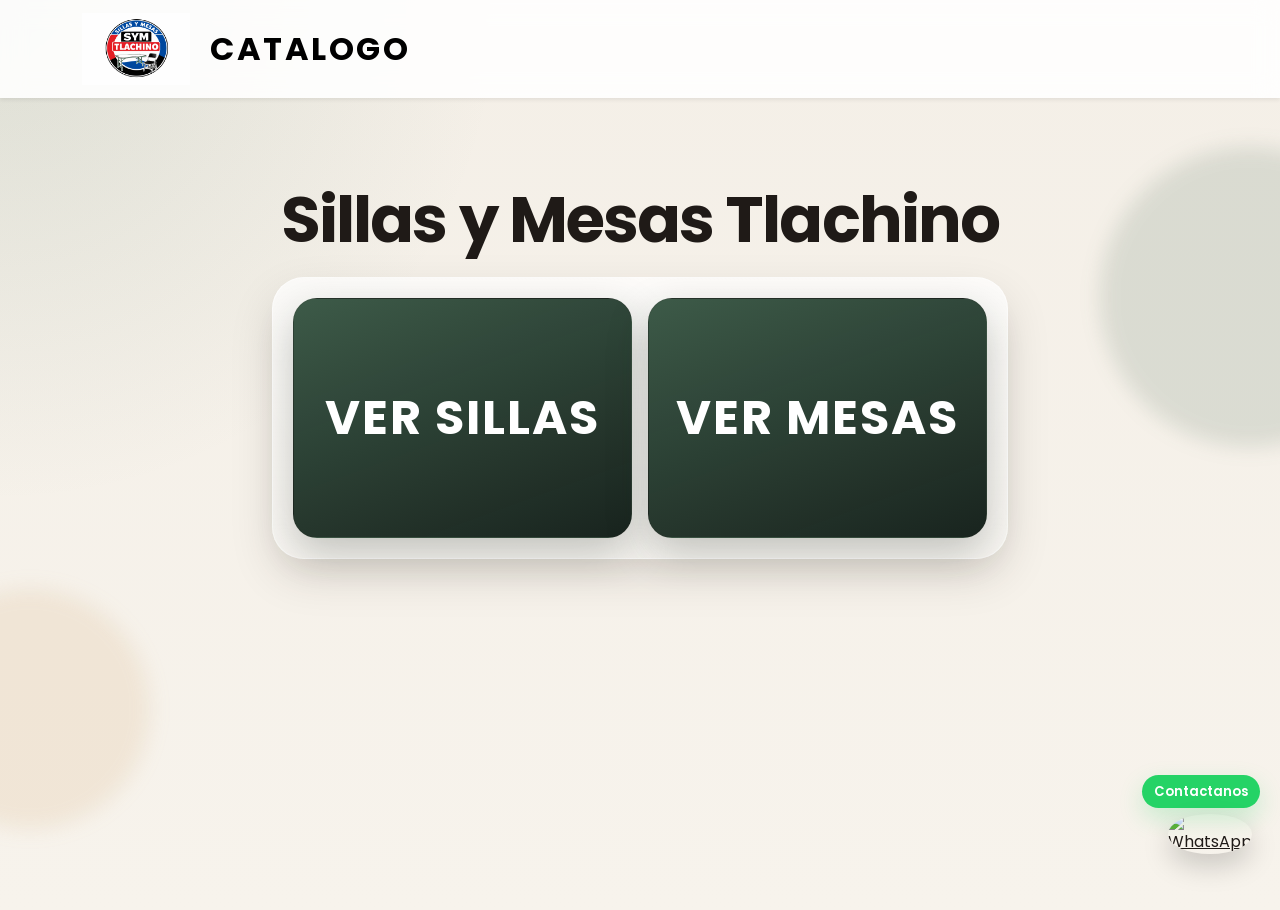
==== index.html @ acfa934a "Logo en pagina" ====
﻿<!DOCTYPE html>
<html lang="es">
<head>
    <meta charset="UTF-8">
    <title>Catalogo de Sillas y Mesas</title>
    <link rel="icon" href="img/logoSiniFondo.png" type="imagen/logo">
    <meta name="viewport" content="width=device-width, initial-scale=1">
    <meta name="description" content="Catalogo de sillas y mesas con atencion por WhatsApp para cotizaciones y pedidos.">
    <link rel="preconnect" href="https://fonts.googleapis.com">
    <link rel="preconnect" href="https://fonts.gstatic.com" crossorigin>
    <link href="https://fonts.googleapis.com/css2?family=Poppins:wght@300;400;600;700&display=swap" rel="stylesheet">
    <link href="https://cdn.jsdelivr.net/npm/bootstrap@5.3.2/dist/css/bootstrap.min.css" rel="stylesheet">
    <link rel="stylesheet" href="css/estilos.css">
</head>
<body>
<div class="whatsapp-container">
    <span class="whatsapp-text">Contactanos</span>
    <a href="https://wa.me/522223882640" class="whatsapp-float" target="_blank" rel="noopener noreferrer" aria-label="Abrir WhatsApp para contacto">
        <img src="https://cdn-icons-png.flaticon.com/512/733/733585.png" alt="WhatsApp">
    </a>
</div>

<nav class="navbar navbar-expand-lg navbar-light bg-white shadow-sm">
    <div class="container">
        <a class="navbar-brand d-flex align-items-center" href="index.html">
            <img src="img/logo.jpeg" class="logo me-2" alt="Logo del catalogo">
            <span class="brand-title">Catalogo</span>
        </a>
    </div>
</nav>

<main>
    <section class="hero">
        <div class="container">
            <div class="row justify-content-center gy-4">
                <div class="col-lg-8 text-center">
                    <h1 class="hero-title hero-title-home">Sillas y Mesas Tlachino</h1>
                </div>
                <div class="col-lg-8">
                    <div class="hero-panel">
                        <div class="row g-3">
                            <div class="col-12 col-sm-6">
                                <a href="sillas.html" class="opcion opcion-card">
                                    <span class="opcion-label">Ver sillas</span>
                                </a>
                            </div>
                            <div class="col-12 col-sm-6">
                                <a href="mesas.html" class="opcion opcion-card">
                                    <span class="opcion-label">Ver mesas</span>
                                </a>
                            </div>
                        </div>
                    </div>
                </div>
            </div>
        </div>
    </section>
</main>

<script src="js/main.js"></script>
</body>
</html>
---- css/estilos.css ----
﻿:root {
    --bg: #f6f2eb;
    --surface: #fffdf9;
    --surface-strong: #ffffff;
    --text: #1f1a17;
    --muted: #6e6259;
    --line: rgba(55, 42, 30, 0.1);
    --accent: #3e5c4a;
    --accent-dark: #284034;
    --accent-soft: #dfe9df;
    --shadow: 0 18px 45px rgba(49, 36, 26, 0.12);
}

*,
*::before,
*::after {
    box-sizing: border-box;
}

body {
    margin: 0;
    font-family: "Poppins", sans-serif;
    background:
        radial-gradient(circle at top left, rgba(86, 124, 100, 0.15), transparent 32%),
        linear-gradient(180deg, #f4efe7 0%, #f7f3ec 100%);
    color: var(--text);
}

a {
    color: inherit;
}

.navbar {
    background: rgba(255, 255, 255, 0.88) !important;
    backdrop-filter: blur(12px);
}

.navbar-brand {
    gap: 0.75rem;
}

.logo {
    width: auto;
    height: 72px;
    object-fit: contain;
}

.brand-title {
    font-size: 2rem;
    font-weight: 700;
    letter-spacing: 0.08em;
    text-transform: uppercase;
}

.hero {
    position: relative;
    overflow: hidden;
    padding: 5.5rem 0 4rem;
    min-height: calc(100vh - 88px);
}

.hero::before,
.hero::after {
    content: "";
    position: absolute;
    border-radius: 999px;
    filter: blur(10px);
    z-index: 0;
}

.hero::before {
    top: 6%;
    right: -120px;
    width: 300px;
    height: 300px;
    background: rgba(62, 92, 74, 0.14);
}

.hero::after {
    left: -90px;
    bottom: 10%;
    width: 240px;
    height: 240px;
    background: rgba(201, 157, 96, 0.14);
}

.hero .container,
.home-note .container {
    position: relative;
    z-index: 1;
}

.hero-kicker,
.catalog-eyebrow {
    display: inline-block;
    margin-bottom: 1rem;
    padding: 0.45rem 0.85rem;
    border: 1px solid rgba(62, 92, 74, 0.18);
    border-radius: 999px;
    background: rgba(255, 255, 255, 0.65);
    color: var(--accent-dark);
    font-size: 0.82rem;
    font-weight: 600;
    letter-spacing: 0.14em;
    text-transform: uppercase;
}

.hero-title,
h1 {
    margin: 0;
    font-weight: 700;
    line-height: 1.05;
    letter-spacing: -0.03em;
}

.hero-title {
    max-width: 10ch;
    font-size: clamp(2.8rem, 5vw, 5rem);
}

.hero-title-home {
    max-width: none;
}

.hero-copy,
.catalog-intro,
.product-copy,
.home-note-text {
    color: var(--muted);
    line-height: 1.75;
}

.hero-copy {
    max-width: 58ch;
    margin: 1.25rem 0 0;
    font-size: 1.02rem;
}

.hero-actions {
    display: flex;
    flex-wrap: wrap;
    gap: 1rem;
    margin-top: 2rem;
}

.hero-button,
.btn-secondary {
    display: inline-flex;
    align-items: center;
    justify-content: center;
    min-height: 52px;
    padding: 0.9rem 1.4rem;
    border-radius: 999px;
    border: 1px solid transparent;
    font-weight: 600;
    text-decoration: none;
    transition: transform 0.25s ease, box-shadow 0.25s ease, background-color 0.25s ease;
}

.hero-button {
    background: var(--accent);
    color: #fff;
    box-shadow: 0 14px 30px rgba(62, 92, 74, 0.22);
}

.hero-button:hover,
.btn-secondary:hover {
    transform: translateY(-2px);
}

.hero-button:hover {
    background: var(--accent-dark);
    color: #fff;
}

.hero-button-secondary,
.btn-secondary {
    background: rgba(255, 255, 255, 0.84);
    color: var(--text);
    border-color: rgba(31, 26, 23, 0.08);
}

.hero-panel {
    padding: 1.25rem;
    border: 1px solid rgba(255, 255, 255, 0.65);
    border-radius: 32px;
    background: linear-gradient(180deg, rgba(255, 255, 255, 0.74), rgba(255, 255, 255, 0.42));
    box-shadow: var(--shadow);
}

.opcion {
    text-decoration: none;
}

.opcion-card {
    display: flex;
    flex-direction: column;
    align-items: center;
    justify-content: center;
    gap: 0;
    min-height: 240px;
    padding: 1.5rem;
    border: 1px solid var(--line);
    border-radius: 24px;
    background:
        linear-gradient(160deg, rgba(62, 92, 74, 0.95), rgba(24, 34, 29, 0.9)),
        #203227;
    color: #fff;
    box-shadow: 0 16px 40px rgba(25, 35, 29, 0.25);
    transition: transform 0.28s ease, box-shadow 0.28s ease;
}

.opcion-card:hover {
    transform: translateY(-6px);
    box-shadow: 0 22px 44px rgba(25, 35, 29, 0.32);
    color: #fff;
}

.opcion-label {
    font-size: clamp(2.2rem, 4vw, 3rem);
    font-weight: 700;
    letter-spacing: 0.04em;
    line-height: 1.1;
    width: 100%;
    text-align: center;
    text-transform: uppercase;
}

.opcion-subtitle {
    max-width: 16ch;
    color: rgba(255, 255, 255, 0.78);
    line-height: 1.6;
}

.home-note {
    padding: 0 0 3.5rem;
}

.home-note-text {
    margin: 0;
    padding: 1.2rem 1.4rem;
    border: 1px solid var(--line);
    border-radius: 24px;
    background: rgba(255, 255, 255, 0.68);
    text-align: center;
}

.catalog-page {
    padding-bottom: 4rem;
}

.catalog-header {
    padding: 3rem 0 1.5rem;
}

.catalog-header-row {
    display: flex;
    align-items: end;
    justify-content: space-between;
    gap: 1.5rem;
}

h1 {
    font-size: clamp(2.4rem, 4.4vw, 3.8rem);
}

.catalog-intro {
    max-width: 60ch;
    margin: 1rem 0 0;
}

.catalog-grid-section {
    padding-top: 1rem;
}

.product-card {
    border: 1px solid rgba(55, 42, 30, 0.06);
    border-radius: 24px;
    overflow: hidden;
    background: var(--surface-strong);
    box-shadow: var(--shadow);
    transition: transform 0.3s ease, box-shadow 0.3s ease;
}

.product-card:hover {
    transform: translateY(-6px);
    box-shadow: 0 24px 52px rgba(49, 36, 26, 0.16);
}

.card-img-top {
    height: 260px;
    padding: 1.25rem;
    object-fit: contain;
    background: #ffffff;
}

.card-body {
    display: flex;
    flex-direction: column;
    gap: 0.9rem;
    padding: 1.35rem 1.35rem 1.5rem;
}

.product-title {
    margin: 0;
    font-size: 1.18rem;
    font-weight: 700;
}

.product-copy {
    margin: 0;
    font-size: 0.95rem;
}

.color-label {
    margin: 0;
    font-size: 0.8rem;
    font-weight: 600;
    letter-spacing: 0.08em;
    text-transform: uppercase;
    color: var(--muted);
}

.colores {
    display: flex;
    flex-wrap: wrap;
    gap: 0.55rem;
}

.color {
    width: 18px;
    height: 18px;
    border: 1px solid rgba(31, 26, 23, 0.14);
    border-radius: 50%;
    box-shadow: inset 0 0 0 1px rgba(255, 255, 255, 0.35);
}

.negro { background-color: #121212; }
.blanco { background-color: #ffffff; }
.rojo { background-color: #cd3030; }
.gris { background-color: #8d8d8d; }
.azul { background-color: #2e66d1; }
.verde { background-color: #417f47; }
.cafe { background-color: #7b4d33; }
.naranja { background-color: #e98d2f; }
.vino { background-color: #61293b; }
.amarillo { background-color: #e8bf2d; }

.img {
    background-position: center;
    background-size: cover;
}

.zoom-click {
    cursor: zoom-in;
}

.modal-content {
    overflow: hidden;
    border: 0;
    border-radius: 24px;
}

.gallery-close {
    position: absolute;
    top: 12px;
    right: 14px;
    z-index: 3;
    width: 34px;
    height: 34px;
    border: 0;
    border-radius: 999px;
    background: rgba(255, 255, 255, 0.92);
    color: #222;
    font-size: 1.35rem;
    line-height: 1;
    display: inline-flex;
    align-items: center;
    justify-content: center;
    box-shadow: 0 10px 20px rgba(0, 0, 0, 0.18);
    cursor: pointer;
}

.gallery-close:hover {
    background: #ffffff;
}

.carousel-item {
    height: 80vh;
    background: #fff;
}

.carousel-item img,
.zoom-slide {
    width: 100%;
    height: 100%;
    max-height: 80vh;
    object-fit: contain;
    object-position: center;
    user-select: none;
    -webkit-user-drag: none;
}

.carousel-control-prev-icon,
.carousel-control-next-icon {
    filter: invert(1);
}

.whatsapp-container {
    position: fixed;
    right: 20px;
    bottom: 20px;
    z-index: 1000;
    display: flex;
    flex-direction: column;
    align-items: center;
    gap: 0.4rem;
}

.whatsapp-text {
    display: block;
    padding: 0.4rem 0.75rem;
    border-radius: 999px;
    background: #25d366;
    color: #fff;
    font-size: 0.82rem;
    font-weight: 600;
    box-shadow: 0 10px 24px rgba(37, 211, 102, 0.22);
}

.whatsapp-float {
    display: block;
    width: 66px;
    height: 66px;
}

.whatsapp-float img {
    width: 100%;
    height: 100%;
    border-radius: 50%;
    box-shadow: 0 12px 28px rgba(0, 0, 0, 0.18);
    transition: transform 0.25s ease;
}

.whatsapp-float img:hover {
    transform: scale(1.06);
}

@media (max-width: 991px) {
    .hero {
        min-height: auto;
        padding-top: 4rem;
    }

    .hero-title {
        max-width: none;
    }

    .catalog-header-row {
        align-items: start;
        flex-direction: column;
    }
}

@media (max-width: 576px) {
    .logo {
        height: 56px;
    }

    .brand-title {
        font-size: 1.35rem;
    }

    .hero {
        padding: 3.5rem 0 3rem;
    }

    .hero-title-home {
        font-size: clamp(2.3rem, 10vw, 3.2rem);
        line-height: 1.08;
        text-wrap: balance;
    }

    .hero-panel {
        padding: 0.9rem;
        border-radius: 24px;
    }

    .opcion-card {
        min-height: 140px;
        padding: 1.25rem 1rem;
        border-radius: 20px;
    }

    .opcion-label {
        font-size: clamp(1.8rem, 8vw, 2.4rem);
        letter-spacing: 0.02em;
    }

    .catalog-header {
        padding: 2rem 0 1rem;
    }

    .catalog-intro {
        font-size: 0.95rem;
        line-height: 1.65;
    }

    .catalog-grid-section {
        padding-top: 0.5rem;
    }

    .product-card {
        border-radius: 20px;
    }

    .card-img-top {
        height: 220px;
        padding: 1rem;
    }

    .card-body {
        gap: 0.7rem;
        padding: 1rem 1rem 1.15rem;
    }

    .product-title {
        font-size: 1.05rem;
    }

    .product-copy {
        font-size: 0.9rem;
        line-height: 1.6;
    }

    .color-label {
        font-size: 0.74rem;
    }

    .colores {
        gap: 0.45rem;
    }

    .color {
        width: 16px;
        height: 16px;
    }

    .btn-secondary {
        width: 100%;
    }

    .carousel-item {
        height: 68vh;
    }

    .gallery-close {
        top: 10px;
        right: 10px;
        width: 32px;
        height: 32px;
        font-size: 1.2rem;
    }

    .whatsapp-container {
        right: 14px;
        bottom: 14px;
    }

    .whatsapp-text {
        font-size: 0.72rem;
    }

    .whatsapp-float {
        width: 58px;
        height: 58px;
    }
}
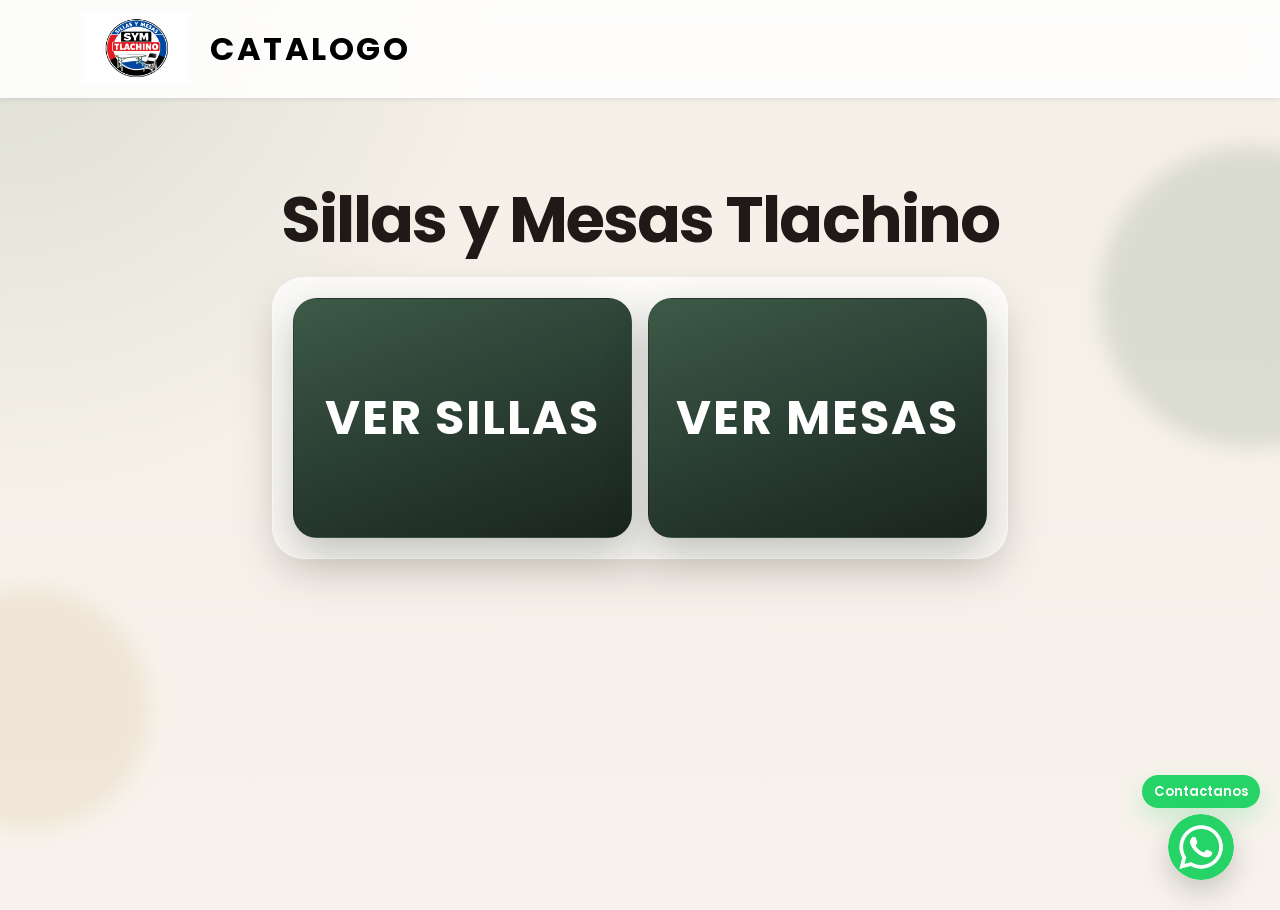
==== commit 451e5815: "Modificacion y agregación de imagenes" ====
--- a/index.html
+++ b/index.html
@@ -16,7 +16,7 @@
 <div class="whatsapp-container">
     <span class="whatsapp-text">Contactanos</span>
     <a href="https://wa.me/522223882640" class="whatsapp-float" target="_blank" rel="noopener noreferrer" aria-label="Abrir WhatsApp para contacto">
-        <img src="https://cdn-icons-png.flaticon.com/512/733/733585.png" alt="WhatsApp">
+        <img src="img/social.png" alt="WhatsApp">
     </a>
 </div>
 
--- a/css/estilos.css
+++ b/css/estilos.css
@@ -330,9 +330,29 @@
 .color {
     width: 18px;
     height: 18px;
+    padding: 0;
+    appearance: none;
+    -webkit-appearance: none;
     border: 1px solid rgba(31, 26, 23, 0.14);
     border-radius: 50%;
     box-shadow: inset 0 0 0 1px rgba(255, 255, 255, 0.35);
+    cursor: pointer;
+    transition: transform 0.2s ease, box-shadow 0.2s ease, opacity 0.2s ease;
+}
+
+.color:hover {
+    transform: scale(1.08);
+}
+
+.color.is-active {
+    box-shadow:
+        inset 0 0 0 1px rgba(255, 255, 255, 0.35),
+        0 0 0 3px rgba(62, 92, 74, 0.22);
+}
+
+.color.color-disabled {
+    opacity: 0.35;
+    cursor: not-allowed;
 }
 
 .negro { background-color: #121212; }
@@ -538,12 +558,21 @@
     }
 
     .colores {
-        gap: 0.45rem;
+        gap: 0.7rem;
+        justify-content: center;
+        padding: 0.35rem 0;
     }
 
     .color {
-        width: 16px;
-        height: 16px;
+        width: 24px;
+        height: 24px;
+        border-width: 1.5px;
+    }
+
+    .color.is-active {
+        box-shadow:
+            inset 0 0 0 1px rgba(255, 255, 255, 0.35),
+            0 0 0 4px rgba(62, 92, 74, 0.2);
     }
 
     .btn-secondary {
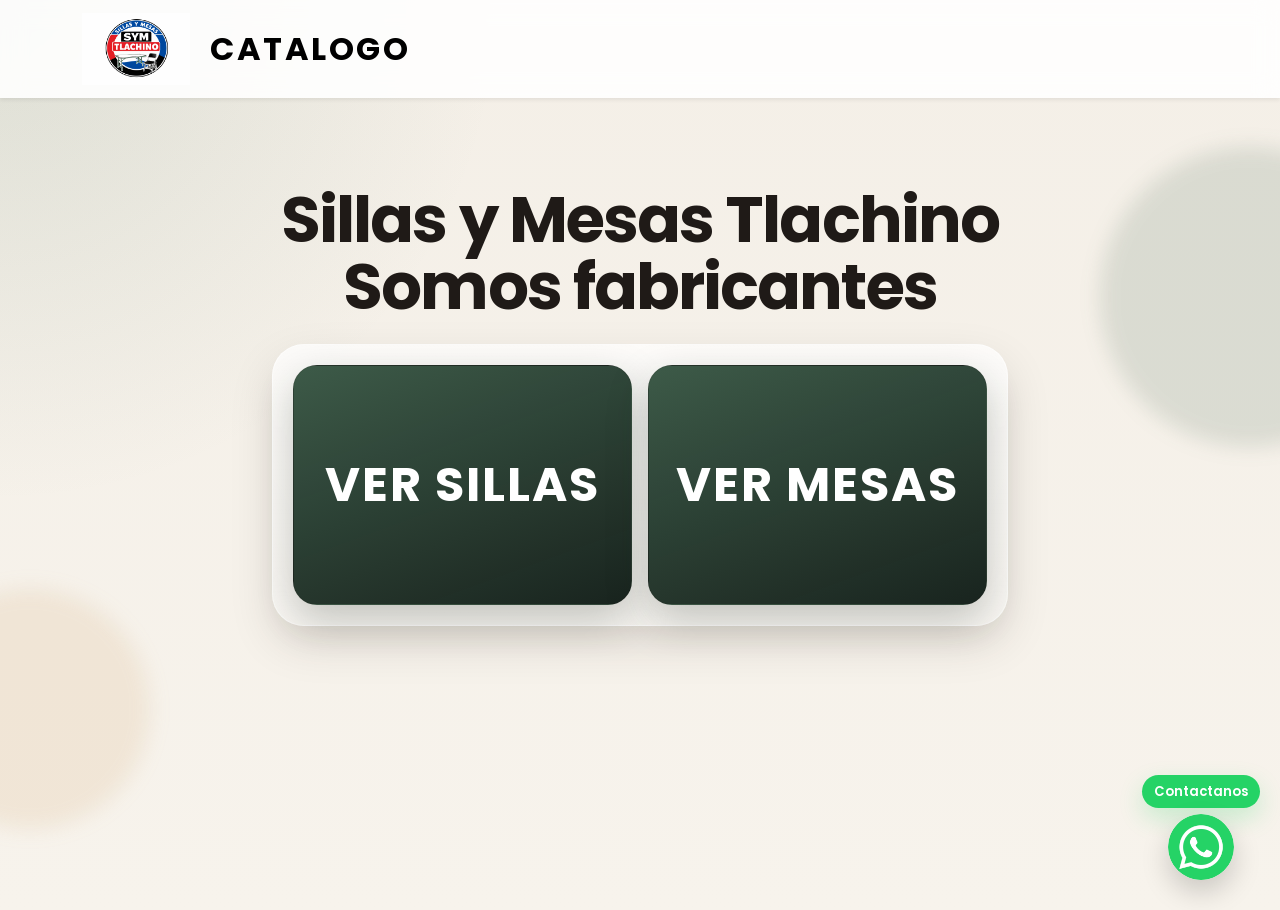
==== commit f0116915: "limpieza y centro de nombre de productos" ====
--- a/index.html
+++ b/index.html
@@ -35,6 +35,7 @@
             <div class="row justify-content-center gy-4">
                 <div class="col-lg-8 text-center">
                     <h1 class="hero-title hero-title-home">Sillas y Mesas Tlachino</h1>
+                    <h2 class="hero-title hero-title-home">Somos fabricantes</h2>
                 </div>
                 <div class="col-lg-8">
                     <div class="hero-panel">
--- a/css/estilos.css
+++ b/css/estilos.css
@@ -305,6 +305,7 @@
     margin: 0;
     font-size: 1.18rem;
     font-weight: 700;
+    text-align: center;
 }
 
 .product-copy {
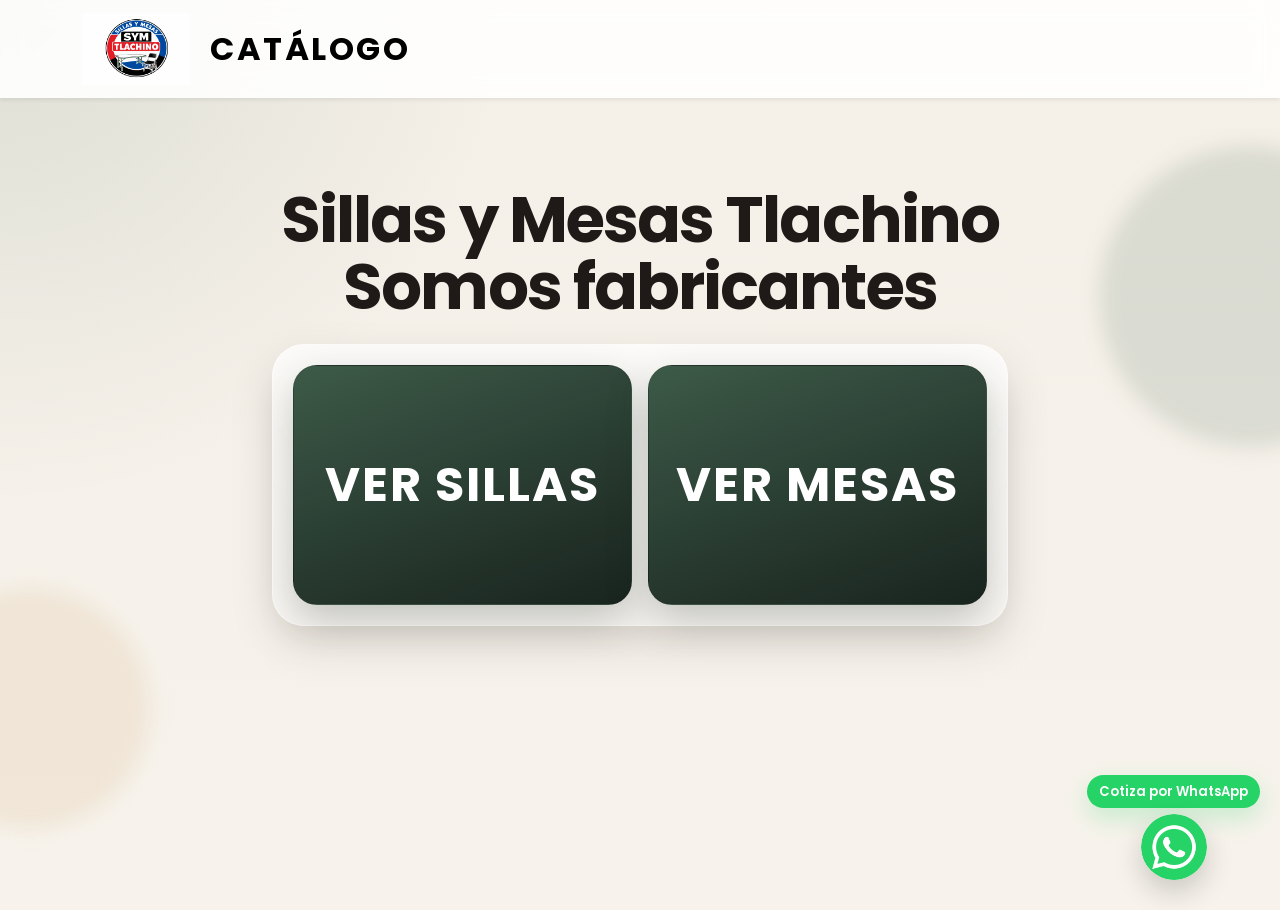
==== commit 3df6ba6c: "Ligeras modificaciones" ====
--- a/index.html
+++ b/index.html
@@ -2,10 +2,10 @@
 <html lang="es">
 <head>
     <meta charset="UTF-8">
-    <title>Catalogo de Sillas y Mesas</title>
+    <title>Sillas y Mesas Tlachino en Puebla| Catálogo - Venta y Cotización</title>
     <link rel="icon" href="img/logoSiniFondo.png" type="imagen/logo">
     <meta name="viewport" content="width=device-width, initial-scale=1">
-    <meta name="description" content="Catalogo de sillas y mesas con atencion por WhatsApp para cotizaciones y pedidos.">
+    <meta name="description" content="Venta de sillas y mesas en Puebla. Contáctanos por WhatsApp para cotizaciones rápidas. Catálogo Tlachino con modelos modernos y de calidad.">
     <link rel="preconnect" href="https://fonts.googleapis.com">
     <link rel="preconnect" href="https://fonts.gstatic.com" crossorigin>
     <link href="https://fonts.googleapis.com/css2?family=Poppins:wght@300;400;600;700&display=swap" rel="stylesheet">
@@ -14,7 +14,7 @@
 </head>
 <body>
 <div class="whatsapp-container">
-    <span class="whatsapp-text">Contactanos</span>
+    <span class="whatsapp-text">Cotiza por WhatsApp</span>
     <a href="https://wa.me/522223882640" class="whatsapp-float" target="_blank" rel="noopener noreferrer" aria-label="Abrir WhatsApp para contacto">
         <img src="img/social.png" alt="WhatsApp">
     </a>
@@ -23,8 +23,8 @@
 <nav class="navbar navbar-expand-lg navbar-light bg-white shadow-sm">
     <div class="container">
         <a class="navbar-brand d-flex align-items-center" href="index.html">
-            <img src="img/logo.jpeg" class="logo me-2" alt="Logo del catalogo">
-            <span class="brand-title">Catalogo</span>
+            <img src="img/logo.jpeg" class="logo me-2" alt="Sillas y mesas Tlachino Puebla">
+            <span class="brand-title">Catálogo</span>
         </a>
     </div>
 </nav>
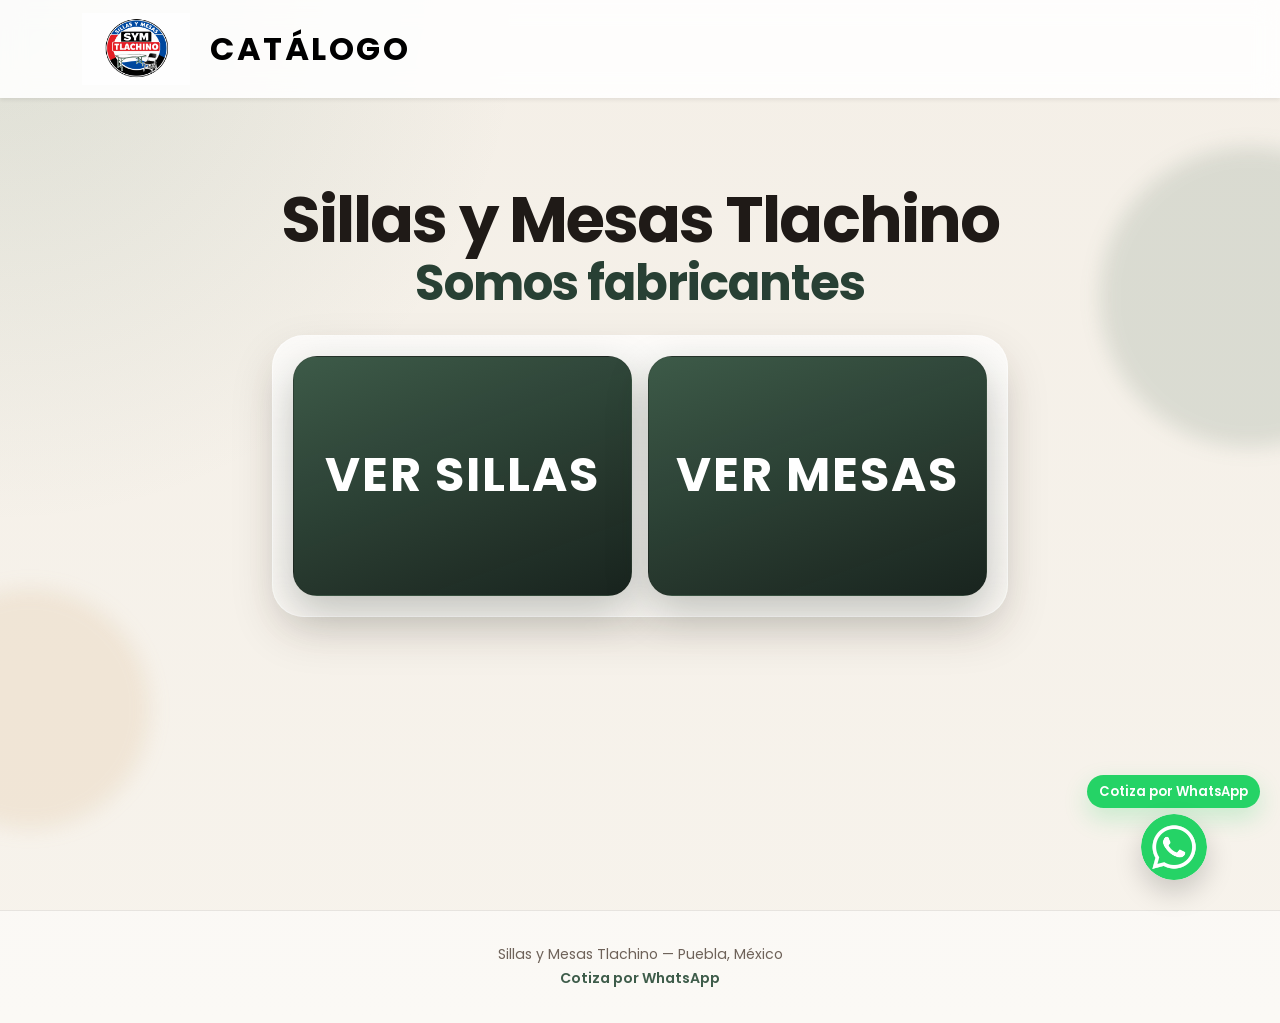
==== commit b4a827e3: "mejoras" ====
--- a/index.html
+++ b/index.html
@@ -1,63 +1,82 @@
-﻿<!DOCTYPE html>
+<!DOCTYPE html>
 <html lang="es">
+
 <head>
     <meta charset="UTF-8">
-    <title>Sillas y Mesas Tlachino en Puebla| Catálogo - Venta y Cotización</title>
-    <link rel="icon" href="img/logoSiniFondo.png" type="imagen/logo">
+    <title>Sillas y Mesas en Puebla | Catálogo Tlachino - Venta y Cotización</title>
+    <link rel="icon" href="img/logoSiniFondo.png" type="image/png">
     <meta name="viewport" content="width=device-width, initial-scale=1">
-    <meta name="description" content="Venta de sillas y mesas en Puebla. Contáctanos por WhatsApp para cotizaciones rápidas. Catálogo Tlachino con modelos modernos y de calidad.">
+    <meta name="description"
+        content="Venta de sillas y mesas en Puebla. Contáctanos por WhatsApp para cotizaciones rápidas. Catálogo Tlachino con modelos modernos y de calidad.">
+    <link rel="canonical" href="https://catalogo-tlachino.com/">
+    <meta property="og:title" content="Sillas y Mesas en Puebla | Catálogo Tlachino">
+    <meta property="og:description"
+        content="Venta de sillas y mesas en Puebla. Contáctanos por WhatsApp para cotizaciones rápidas.">
+    <meta property="og:image" content="img/logo.jpeg">
+    <meta property="og:type" content="website">
     <link rel="preconnect" href="https://fonts.googleapis.com">
     <link rel="preconnect" href="https://fonts.gstatic.com" crossorigin>
+    <link rel="preload" href="img/logo.jpeg" as="image">
     <link href="https://fonts.googleapis.com/css2?family=Poppins:wght@300;400;600;700&display=swap" rel="stylesheet">
     <link href="https://cdn.jsdelivr.net/npm/bootstrap@5.3.2/dist/css/bootstrap.min.css" rel="stylesheet">
     <link rel="stylesheet" href="css/estilos.css">
 </head>
+
 <body>
-<div class="whatsapp-container">
-    <span class="whatsapp-text">Cotiza por WhatsApp</span>
-    <a href="https://wa.me/522223882640" class="whatsapp-float" target="_blank" rel="noopener noreferrer" aria-label="Abrir WhatsApp para contacto">
-        <img src="img/social.png" alt="WhatsApp">
-    </a>
-</div>
-
-<nav class="navbar navbar-expand-lg navbar-light bg-white shadow-sm">
-    <div class="container">
-        <a class="navbar-brand d-flex align-items-center" href="index.html">
-            <img src="img/logo.jpeg" class="logo me-2" alt="Sillas y mesas Tlachino Puebla">
-            <span class="brand-title">Catálogo</span>
+    <div class="whatsapp-container">
+        <span class="whatsapp-text">Cotiza por WhatsApp</span>
+        <a href="https://wa.me/522223882640" class="whatsapp-float" target="_blank" rel="noopener noreferrer"
+            aria-label="Abrir WhatsApp para contacto">
+            <img src="img/social.png" alt="WhatsApp">
         </a>
     </div>
-</nav>
 
-<main>
-    <section class="hero">
+    <nav class="navbar navbar-expand-lg navbar-light shadow-sm">
         <div class="container">
-            <div class="row justify-content-center gy-4">
-                <div class="col-lg-8 text-center">
-                    <h1 class="hero-title hero-title-home">Sillas y Mesas Tlachino</h1>
-                    <h2 class="hero-title hero-title-home">Somos fabricantes</h2>
-                </div>
-                <div class="col-lg-8">
-                    <div class="hero-panel">
-                        <div class="row g-3">
-                            <div class="col-12 col-sm-6">
-                                <a href="sillas.html" class="opcion opcion-card">
-                                    <span class="opcion-label">Ver sillas</span>
-                                </a>
-                            </div>
-                            <div class="col-12 col-sm-6">
-                                <a href="mesas.html" class="opcion opcion-card">
-                                    <span class="opcion-label">Ver mesas</span>
-                                </a>
+            <a class="navbar-brand d-flex align-items-center" href="index.html">
+                <img src="img/logo.jpeg" class="logo me-2" alt="Sillas y mesas Tlachino Puebla">
+                <span class="brand-title">Catálogo</span>
+            </a>
+        </div>
+    </nav>
+
+    <main>
+        <section class="hero">
+            <div class="container">
+                <div class="row justify-content-center gy-4">
+                    <div class="col-lg-8 text-center">
+                        <h1 class="hero-title hero-title-home">Sillas y Mesas Tlachino</h1>
+                        <p class="hero-subtitle">Somos fabricantes</p>
+                    </div>
+                    <div class="col-lg-8">
+                        <div class="hero-panel">
+                            <div class="row g-3">
+                                <div class="col-12 col-sm-6">
+                                    <a href="sillas.html" class="opcion opcion-card">
+                                        <span class="opcion-label">Ver sillas</span>
+                                    </a>
+                                </div>
+                                <div class="col-12 col-sm-6">
+                                    <a href="mesas.html" class="opcion opcion-card">
+                                        <span class="opcion-label">Ver mesas</span>
+                                    </a>
+                                </div>
                             </div>
                         </div>
                     </div>
                 </div>
             </div>
+        </section>
+    </main>
+
+    <footer class="site-footer">
+        <div class="container">
+            <p>Sillas y Mesas Tlachino — Puebla, México</p>
+            <p><a href="https://wa.me/522223882640" target="_blank" rel="noopener noreferrer">Cotiza por WhatsApp</a>
+            </p>
         </div>
-    </section>
-</main>
+    </footer>
 
-<script src="js/main.js"></script>
 </body>
-</html>
+
+</html>
--- a/css/estilos.css
+++ b/css/estilos.css
@@ -1,4 +1,5 @@
-﻿:root {
+/* ======== VARIABLES ======== */
+:root {
     --bg: #f6f2eb;
     --surface: #fffdf9;
     --surface-strong: #ffffff;
@@ -11,6 +12,7 @@
     --shadow: 0 18px 45px rgba(49, 36, 26, 0.12);
 }
 
+/* ======== RESET ======== */
 *,
 *::before,
 *::after {
@@ -30,9 +32,15 @@
     color: inherit;
 }
 
+/* ======== NAVBAR ======== */
 .navbar {
-    background: rgba(255, 255, 255, 0.88) !important;
+    position: sticky;
+    top: 0;
+    z-index: 100;
+    background: rgba(255, 255, 255, 0.88);
     backdrop-filter: blur(12px);
+    -webkit-backdrop-filter: blur(12px);
+    transition: box-shadow 0.3s ease;
 }
 
 .navbar-brand {
@@ -52,6 +60,7 @@
     text-transform: uppercase;
 }
 
+/* ======== HERO (INDEX) ======== */
 .hero {
     position: relative;
     overflow: hidden;
@@ -120,6 +129,15 @@
 
 .hero-title-home {
     max-width: none;
+}
+
+.hero-subtitle {
+    margin: 0.25rem 0 0;
+    font-size: clamp(2rem, 3.8vw, 3.4rem);
+    font-weight: 700;
+    line-height: 1.1;
+    letter-spacing: -0.02em;
+    color: var(--accent-dark);
 }
 
 .hero-copy,
@@ -245,6 +263,7 @@
     text-align: center;
 }
 
+/* ======== CATÁLOGO ======== */
 .catalog-page {
     padding-bottom: 4rem;
 }
@@ -273,7 +292,9 @@
     padding-top: 1rem;
 }
 
+/* ======== TARJETAS DE PRODUCTO ======== */
 .product-card {
+    position: relative;
     border: 1px solid rgba(55, 42, 30, 0.06);
     border-radius: 24px;
     overflow: hidden;
@@ -292,6 +313,38 @@
     padding: 1.25rem;
     object-fit: contain;
     background: #ffffff;
+    transition: opacity 0.3s ease;
+}
+
+/* Indicador de zoom */
+.product-card .card-img-top {
+    position: relative;
+}
+
+.product-card::before {
+    content: "🔍";
+    position: absolute;
+    top: 14px;
+    right: 14px;
+    z-index: 2;
+    width: 34px;
+    height: 34px;
+    display: flex;
+    align-items: center;
+    justify-content: center;
+    border-radius: 50%;
+    background: rgba(255, 255, 255, 0.88);
+    font-size: 0.9rem;
+    box-shadow: 0 4px 14px rgba(0, 0, 0, 0.1);
+    opacity: 0;
+    transform: scale(0.8);
+    transition: opacity 0.25s ease, transform 0.25s ease;
+    pointer-events: none;
+}
+
+.product-card:hover::before {
+    opacity: 1;
+    transform: scale(1);
 }
 
 .card-body {
@@ -311,8 +364,17 @@
 .product-copy {
     margin: 0;
     font-size: 0.95rem;
-}
-
+    text-align: center;
+    white-space: pre-line;
+}
+
+.product-copy-group {
+    display: flex;
+    flex-direction: column;
+    gap: 0.35rem;
+}
+
+/* ======== COLORES ======== */
 .color-label {
     margin: 0;
     font-size: 0.8rem;
@@ -320,17 +382,19 @@
     letter-spacing: 0.08em;
     text-transform: uppercase;
     color: var(--muted);
+    text-align: center;
 }
 
 .colores {
     display: flex;
     flex-wrap: wrap;
+    justify-content: center;
     gap: 0.55rem;
 }
 
 .color {
-    width: 18px;
-    height: 18px;
+    width: 28px;
+    height: 28px;
     padding: 0;
     appearance: none;
     -webkit-appearance: none;
@@ -356,22 +420,56 @@
     cursor: not-allowed;
 }
 
-.negro { background-color: #121212; }
-.blanco { background-color: #ffffff; }
-.rojo { background-color: #cd3030; }
-.gris { background-color: #8d8d8d; }
-.azul { background-color: #2e66d1; }
-.verde { background-color: #417f47; }
-.cafe { background-color: #7b4d33; }
-.naranja { background-color: #e98d2f; }
-.vino { background-color: #61293b; }
-.amarillo { background-color: #e8bf2d; }
+.color.color-disabled:hover {
+    transform: none;
+}
+
+.negro {
+    background-color: #121212;
+}
+
+.blanco {
+    background-color: #ffffff;
+}
+
+.rojo {
+    background-color: #cd3030;
+}
+
+.gris {
+    background-color: #8d8d8d;
+}
+
+.azul {
+    background-color: #2e66d1;
+}
+
+.verde {
+    background-color: #417f47;
+}
+
+.cafe {
+    background-color: #7b4d33;
+}
+
+.naranja {
+    background-color: #e98d2f;
+}
+
+.vino {
+    background-color: #61293b;
+}
+
+.amarillo {
+    background-color: #e8bf2d;
+}
 
 .img {
     background-position: center;
     background-size: cover;
 }
 
+/* ======== MODAL / GALERÍA / ZOOM ======== */
 .zoom-click {
     cursor: zoom-in;
 }
@@ -427,6 +525,26 @@
     filter: invert(1);
 }
 
+.carousel-counter {
+    position: absolute;
+    left: 50%;
+    bottom: 16px;
+    z-index: 3;
+    min-width: 72px;
+    padding: 0.42rem 0.8rem;
+    border-radius: 999px;
+    background: rgba(18, 18, 18, 0.72);
+    color: #fff;
+    font-size: 0.82rem;
+    font-weight: 600;
+    line-height: 1;
+    text-align: center;
+    transform: translateX(-50%);
+    backdrop-filter: blur(8px);
+    -webkit-backdrop-filter: blur(8px);
+}
+
+/* ======== WHATSAPP FLOAT ======== */
 .whatsapp-container {
     position: fixed;
     right: 20px;
@@ -467,6 +585,90 @@
     transform: scale(1.06);
 }
 
+/* ======== FOOTER ======== */
+.site-footer {
+    padding: 2rem 0;
+    border-top: 1px solid var(--line);
+    background: rgba(255, 255, 255, 0.5);
+    text-align: center;
+}
+
+.site-footer p {
+    margin: 0;
+    color: var(--muted);
+    font-size: 0.88rem;
+    line-height: 1.7;
+}
+
+.site-footer a {
+    color: var(--accent);
+    text-decoration: none;
+    font-weight: 600;
+}
+
+.site-footer a:hover {
+    color: var(--accent-dark);
+    text-decoration: underline;
+}
+
+/* ======== SCROLL REVEAL ======== */
+.reveal {
+    opacity: 0;
+    transform: translateY(32px);
+    transition: opacity 0.6s ease, transform 0.6s ease;
+}
+
+.reveal.is-visible {
+    opacity: 1;
+    transform: translateY(0);
+}
+
+/* stagger delay for cards in grid */
+.reveal:nth-child(2) { transition-delay: 0.08s; }
+.reveal:nth-child(3) { transition-delay: 0.16s; }
+.reveal:nth-child(4) { transition-delay: 0.24s; }
+.reveal:nth-child(5) { transition-delay: 0.32s; }
+.reveal:nth-child(6) { transition-delay: 0.40s; }
+.reveal:nth-child(7) { transition-delay: 0.48s; }
+.reveal:nth-child(8) { transition-delay: 0.56s; }
+.reveal:nth-child(9) { transition-delay: 0.64s; }
+
+/* ======== ZOOM STAGE ======== */
+.zoom-stage {
+    position: relative;
+    overflow: hidden;
+    width: 100%;
+    height: 70vh;
+    display: flex;
+    align-items: center;
+    justify-content: center;
+    touch-action: none;
+    cursor: default;
+    background: #fff;
+    border-radius: 18px;
+}
+
+.zoom-stage.is-zoomed {
+    cursor: move;
+}
+
+.zoom-stage.dragging {
+    cursor: move;
+}
+
+.zoom-slide {
+    max-width: 100%;
+    max-height: 100%;
+    object-fit: contain;
+    user-select: none;
+    -webkit-user-drag: none;
+    transform-origin: center center;
+    transition: transform 0.12s ease;
+    will-change: transform;
+    pointer-events: none;
+}
+
+/* ======== RESPONSIVE — TABLET ======== */
 @media (max-width: 991px) {
     .hero {
         min-height: auto;
@@ -483,6 +685,7 @@
     }
 }
 
+/* ======== RESPONSIVE — MOBILE ======== */
 @media (max-width: 576px) {
     .logo {
         height: 56px;
@@ -502,6 +705,10 @@
         text-wrap: balance;
     }
 
+    .hero-subtitle {
+        font-size: clamp(1.6rem, 7vw, 2.2rem);
+    }
+
     .hero-panel {
         padding: 0.9rem;
         border-radius: 24px;
@@ -552,6 +759,10 @@
     .product-copy {
         font-size: 0.9rem;
         line-height: 1.6;
+    }
+
+    .product-copy-group {
+        gap: 0.3rem;
     }
 
     .color-label {
@@ -592,6 +803,13 @@
         font-size: 1.2rem;
     }
 
+    .carousel-counter {
+        bottom: 12px;
+        min-width: 66px;
+        padding: 0.38rem 0.7rem;
+        font-size: 0.76rem;
+    }
+
     .whatsapp-container {
         right: 14px;
         bottom: 14px;
@@ -605,4 +823,9 @@
         width: 58px;
         height: 58px;
     }
-}
+
+    /* Hide zoom indicator on mobile (touch hint is natural) */
+    .product-card::before {
+        display: none;
+    }
+}
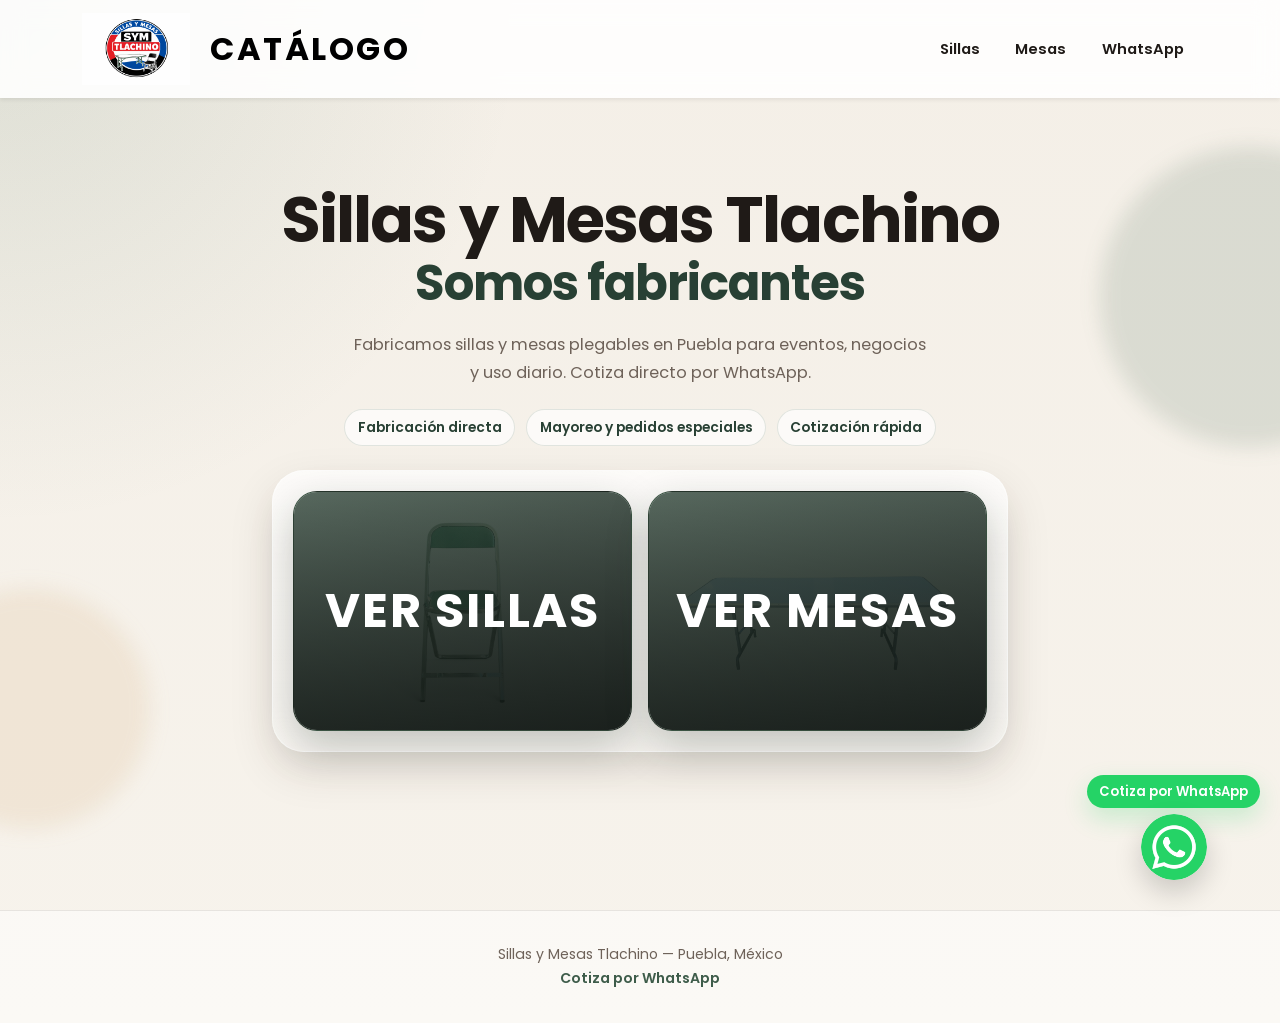
==== commit e82c80b3: "boton de cotizacion, botones imagenes, boton en barra nav" ====
--- a/index.html
+++ b/index.html
@@ -37,6 +37,11 @@
                 <img src="img/logo.jpeg" class="logo me-2" alt="Sillas y mesas Tlachino Puebla">
                 <span class="brand-title">Catálogo</span>
             </a>
+            <div class="nav-actions" aria-label="Navegación principal">
+                <a href="sillas.html">Sillas</a>
+                <a href="mesas.html">Mesas</a>
+                <a href="https://wa.me/522223882640" target="_blank" rel="noopener noreferrer">WhatsApp</a>
+            </div>
         </div>
     </nav>
 
@@ -47,17 +52,28 @@
                     <div class="col-lg-8 text-center">
                         <h1 class="hero-title hero-title-home">Sillas y Mesas Tlachino</h1>
                         <p class="hero-subtitle">Somos fabricantes</p>
+                        <p class="hero-copy hero-copy-home">Fabricamos sillas y mesas plegables en Puebla para eventos,
+                            negocios y uso diario. Cotiza directo por WhatsApp.</p>
+                        <div class="hero-badges" aria-label="Beneficios principales">
+                            <span>Fabricación directa</span>
+                            <span>Mayoreo y pedidos especiales</span>
+                            <span>Cotización rápida</span>
+                        </div>
                     </div>
                     <div class="col-lg-8">
                         <div class="hero-panel">
                             <div class="row g-3">
                                 <div class="col-12 col-sm-6">
-                                    <a href="sillas.html" class="opcion opcion-card">
+                                    <a href="sillas.html" class="opcion opcion-card opcion-sillas">
+                                        <img src="img/sillas/sillaCromada/SillaCromadaVerde3.webp"
+                                            alt="Silla plegable cromada verde" loading="eager" decoding="async">
                                         <span class="opcion-label">Ver sillas</span>
                                     </a>
                                 </div>
                                 <div class="col-12 col-sm-6">
-                                    <a href="mesas.html" class="opcion opcion-card">
+                                    <a href="mesas.html" class="opcion opcion-card opcion-mesas">
+                                        <img src="img/mesas/mesaRectangular/mesaRectangular3.webp"
+                                            alt="Mesa plegable rectangular" loading="eager" decoding="async">
                                         <span class="opcion-label">Ver mesas</span>
                                     </a>
                                 </div>
@@ -79,4 +95,4 @@
 
 </body>
 
-</html>+</html>
--- a/css/estilos.css
+++ b/css/estilos.css
@@ -47,6 +47,10 @@
     gap: 0.75rem;
 }
 
+.navbar .container {
+    gap: 1rem;
+}
+
 .logo {
     width: auto;
     height: 72px;
@@ -58,6 +62,33 @@
     font-weight: 700;
     letter-spacing: 0.08em;
     text-transform: uppercase;
+}
+
+.nav-actions {
+    display: flex;
+    align-items: center;
+    gap: 0.4rem;
+    margin-left: auto;
+}
+
+.nav-actions a {
+    display: inline-flex;
+    align-items: center;
+    justify-content: center;
+    min-height: 40px;
+    padding: 0.55rem 0.9rem;
+    border-radius: 999px;
+    color: var(--text);
+    font-size: 0.92rem;
+    font-weight: 600;
+    text-decoration: none;
+    transition: background-color 0.2s ease, color 0.2s ease;
+}
+
+.nav-actions a:hover,
+.nav-actions a[aria-current="page"] {
+    background: var(--accent-soft);
+    color: var(--accent-dark);
 }
 
 /* ======== HERO (INDEX) ======== */
@@ -154,6 +185,29 @@
     font-size: 1.02rem;
 }
 
+.hero-copy-home {
+    margin-right: auto;
+    margin-left: auto;
+}
+
+.hero-badges {
+    display: flex;
+    flex-wrap: wrap;
+    justify-content: center;
+    gap: 0.65rem;
+    margin-top: 1.35rem;
+}
+
+.hero-badges span {
+    padding: 0.45rem 0.8rem;
+    border: 1px solid rgba(62, 92, 74, 0.14);
+    border-radius: 999px;
+    background: rgba(255, 255, 255, 0.66);
+    color: var(--accent-dark);
+    font-size: 0.86rem;
+    font-weight: 600;
+}
+
 .hero-actions {
     display: flex;
     flex-wrap: wrap;
@@ -211,6 +265,7 @@
 }
 
 .opcion-card {
+    position: relative;
     display: flex;
     flex-direction: column;
     align-items: center;
@@ -226,12 +281,41 @@
     color: #fff;
     box-shadow: 0 16px 40px rgba(25, 35, 29, 0.25);
     transition: transform 0.28s ease, box-shadow 0.28s ease;
+    overflow: hidden;
+    isolation: isolate;
 }
 
 .opcion-card:hover {
     transform: translateY(-6px);
     box-shadow: 0 22px 44px rgba(25, 35, 29, 0.32);
     color: #fff;
+}
+
+.opcion-card::after {
+    content: "";
+    position: absolute;
+    inset: 0;
+    z-index: -1;
+    background:
+        linear-gradient(180deg, rgba(13, 18, 15, 0.28), rgba(13, 18, 15, 0.72)),
+        linear-gradient(160deg, rgba(62, 92, 74, 0.72), rgba(24, 34, 29, 0.84));
+}
+
+.opcion-card img {
+    position: absolute;
+    inset: 0;
+    z-index: -2;
+    width: 100%;
+    height: 100%;
+    object-fit: contain;
+    padding: 1.1rem;
+    background: #fff;
+    transform: scale(1);
+    transition: transform 0.28s ease;
+}
+
+.opcion-card:hover img {
+    transform: scale(1.05);
 }
 
 .opcion-label {
@@ -350,6 +434,7 @@
 .card-body {
     display: flex;
     flex-direction: column;
+    flex: 1;
     gap: 0.9rem;
     padding: 1.35rem 1.35rem 1.5rem;
 }
@@ -405,6 +490,14 @@
     transition: transform 0.2s ease, box-shadow 0.2s ease, opacity 0.2s ease;
 }
 
+.color:focus-visible,
+.quote-button:focus-visible,
+.nav-actions a:focus-visible,
+.opcion-card:focus-visible {
+    outline: 3px solid rgba(62, 92, 74, 0.36);
+    outline-offset: 3px;
+}
+
 .color:hover {
     transform: scale(1.08);
 }
@@ -467,6 +560,32 @@
 .img {
     background-position: center;
     background-size: cover;
+}
+
+.quote-button {
+    display: inline-flex;
+    align-items: center;
+    justify-content: center;
+    align-self: center;
+    min-height: 38px;
+    margin-top: auto;
+    padding: 0.58rem 0.95rem;
+    border: 1px solid rgba(62, 92, 74, 0.22);
+    border-radius: 999px;
+    background: rgba(255, 255, 255, 0.72);
+    color: var(--accent-dark);
+    font-size: 0.84rem;
+    font-weight: 600;
+    text-align: center;
+    text-decoration: none;
+    transition: transform 0.2s ease, background-color 0.2s ease, border-color 0.2s ease, color 0.2s ease;
+}
+
+.quote-button:hover {
+    transform: translateY(-2px);
+    border-color: rgba(62, 92, 74, 0.36);
+    background: var(--accent-soft);
+    color: var(--accent-dark);
 }
 
 /* ======== MODAL / GALERÍA / ZOOM ======== */
@@ -670,6 +789,17 @@
 
 /* ======== RESPONSIVE — TABLET ======== */
 @media (max-width: 991px) {
+    .navbar .container {
+        flex-wrap: wrap;
+    }
+
+    .nav-actions {
+        width: 100%;
+        justify-content: center;
+        margin-left: 0;
+        padding-bottom: 0.35rem;
+    }
+
     .hero {
         min-height: auto;
         padding-top: 4rem;
@@ -695,6 +825,16 @@
         font-size: 1.35rem;
     }
 
+    .nav-actions {
+        gap: 0.25rem;
+    }
+
+    .nav-actions a {
+        min-height: 36px;
+        padding: 0.45rem 0.65rem;
+        font-size: 0.82rem;
+    }
+
     .hero {
         padding: 3.5rem 0 3rem;
     }
@@ -707,6 +847,19 @@
 
     .hero-subtitle {
         font-size: clamp(1.6rem, 7vw, 2.2rem);
+    }
+
+    .hero-copy-home {
+        font-size: 0.95rem;
+        line-height: 1.65;
+    }
+
+    .hero-badges {
+        gap: 0.45rem;
+    }
+
+    .hero-badges span {
+        font-size: 0.76rem;
     }
 
     .hero-panel {
@@ -828,4 +981,4 @@
     .product-card::before {
         display: none;
     }
-}+}
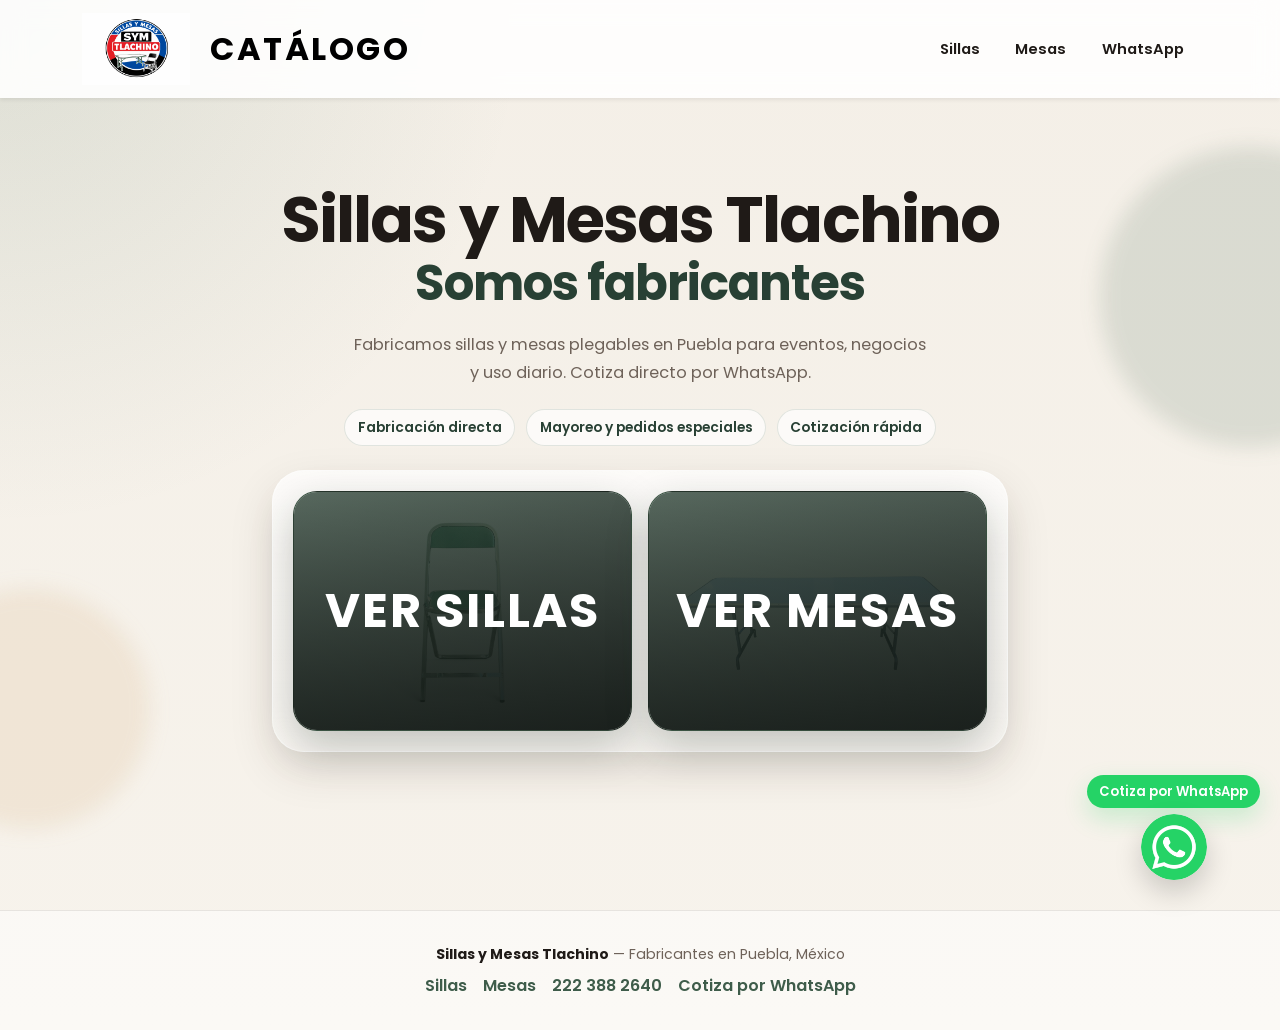
==== commit 180facb8: "mejora de imagenes y letras" ====
--- a/index.html
+++ b/index.html
@@ -8,15 +8,57 @@
     <meta name="viewport" content="width=device-width, initial-scale=1">
     <meta name="description"
         content="Venta de sillas y mesas en Puebla. Contáctanos por WhatsApp para cotizaciones rápidas. Catálogo Tlachino con modelos modernos y de calidad.">
-    <link rel="canonical" href="https://catalogo-tlachino.com/">
+    <link rel="canonical" href="https://sillasymesastlachino.com/">
     <meta property="og:title" content="Sillas y Mesas en Puebla | Catálogo Tlachino">
     <meta property="og:description"
         content="Venta de sillas y mesas en Puebla. Contáctanos por WhatsApp para cotizaciones rápidas.">
-    <meta property="og:image" content="img/logo.jpeg">
+    <meta property="og:image" content="https://sillasymesastlachino.com/img/logo.jpeg">
+    <meta property="og:url" content="https://sillasymesastlachino.com/">
     <meta property="og:type" content="website">
+    <meta property="og:locale" content="es_MX">
+    <meta name="twitter:card" content="summary_large_image">
+    <meta name="twitter:title" content="Sillas y Mesas en Puebla | Catálogo Tlachino">
+    <meta name="twitter:description"
+        content="Fabricantes de sillas y mesas plegables en Puebla. Cotiza directo por WhatsApp.">
+    <meta name="twitter:image" content="https://sillasymesastlachino.com/img/logo.jpeg">
+    <script type="application/ld+json">
+        {
+            "@context": "https://schema.org",
+            "@type": "Store",
+            "name": "Sillas y Mesas Tlachino",
+            "url": "https://sillasymesastlachino.com/",
+            "image": "https://sillasymesastlachino.com/img/logo.jpeg",
+            "telephone": "+522223882640",
+            "address": {
+                "@type": "PostalAddress",
+                "addressLocality": "Puebla",
+                "addressCountry": "MX"
+            },
+            "areaServed": "Puebla, México",
+            "description": "Fabricantes de sillas y mesas plegables en Puebla para eventos, negocios y uso diario.",
+            "makesOffer": [
+                {
+                    "@type": "Offer",
+                    "itemOffered": {
+                        "@type": "Product",
+                        "name": "Sillas plegables"
+                    }
+                },
+                {
+                    "@type": "Offer",
+                    "itemOffered": {
+                        "@type": "Product",
+                        "name": "Mesas plegables"
+                    }
+                }
+            ]
+        }
+    </script>
     <link rel="preconnect" href="https://fonts.googleapis.com">
     <link rel="preconnect" href="https://fonts.gstatic.com" crossorigin>
     <link rel="preload" href="img/logo.jpeg" as="image">
+    <link rel="preload" href="img/sillas/sillaCromada/SillaCromadaVerde3.webp" as="image" fetchpriority="high">
+    <link rel="preload" href="img/mesas/mesaRectangular/mesaRectangular3.webp" as="image" fetchpriority="high">
     <link href="https://fonts.googleapis.com/css2?family=Poppins:wght@300;400;600;700&display=swap" rel="stylesheet">
     <link href="https://cdn.jsdelivr.net/npm/bootstrap@5.3.2/dist/css/bootstrap.min.css" rel="stylesheet">
     <link rel="stylesheet" href="css/estilos.css">
@@ -27,14 +69,15 @@
         <span class="whatsapp-text">Cotiza por WhatsApp</span>
         <a href="https://wa.me/522223882640" class="whatsapp-float" target="_blank" rel="noopener noreferrer"
             aria-label="Abrir WhatsApp para contacto">
-            <img src="img/social.png" alt="WhatsApp">
+            <img src="img/social.png" width="512" height="512" alt="WhatsApp">
         </a>
     </div>
 
     <nav class="navbar navbar-expand-lg navbar-light shadow-sm">
         <div class="container">
             <a class="navbar-brand d-flex align-items-center" href="index.html">
-                <img src="img/logo.jpeg" class="logo me-2" alt="Sillas y mesas Tlachino Puebla">
+                <img src="img/logo.jpeg" class="logo me-2" width="1536" height="1024"
+                    alt="Sillas y mesas Tlachino Puebla">
                 <span class="brand-title">Catálogo</span>
             </a>
             <div class="nav-actions" aria-label="Navegación principal">
@@ -66,14 +109,16 @@
                                 <div class="col-12 col-sm-6">
                                     <a href="sillas.html" class="opcion opcion-card opcion-sillas">
                                         <img src="img/sillas/sillaCromada/SillaCromadaVerde3.webp"
-                                            alt="Silla plegable cromada verde" loading="eager" decoding="async">
+                                            width="1512" height="1512" alt="Silla plegable cromada verde"
+                                            loading="eager" decoding="async" fetchpriority="high">
                                         <span class="opcion-label">Ver sillas</span>
                                     </a>
                                 </div>
                                 <div class="col-12 col-sm-6">
                                     <a href="mesas.html" class="opcion opcion-card opcion-mesas">
                                         <img src="img/mesas/mesaRectangular/mesaRectangular3.webp"
-                                            alt="Mesa plegable rectangular" loading="eager" decoding="async">
+                                            width="2016" height="1512" alt="Mesa plegable rectangular" loading="eager"
+                                            decoding="async" fetchpriority="high">
                                         <span class="opcion-label">Ver mesas</span>
                                     </a>
                                 </div>
@@ -87,9 +132,13 @@
 
     <footer class="site-footer">
         <div class="container">
-            <p>Sillas y Mesas Tlachino — Puebla, México</p>
-            <p><a href="https://wa.me/522223882640" target="_blank" rel="noopener noreferrer">Cotiza por WhatsApp</a>
-            </p>
+            <p><strong>Sillas y Mesas Tlachino</strong> — Fabricantes en Puebla, México</p>
+            <nav class="footer-links" aria-label="Enlaces del pie de página">
+                <a href="sillas.html">Sillas</a>
+                <a href="mesas.html">Mesas</a>
+                <a href="tel:+522223882640">222 388 2640</a>
+                <a href="https://wa.me/522223882640" target="_blank" rel="noopener noreferrer">Cotiza por WhatsApp</a>
+            </nav>
         </div>
     </footer>
 
--- a/css/estilos.css
+++ b/css/estilos.css
@@ -376,6 +376,37 @@
     padding-top: 1rem;
 }
 
+.catalog-filters {
+    display: flex;
+    flex-wrap: wrap;
+    gap: 0.55rem;
+    margin-bottom: 1.35rem;
+}
+
+.filter-chip {
+    min-height: 38px;
+    padding: 0.52rem 0.9rem;
+    border: 1px solid rgba(62, 92, 74, 0.18);
+    border-radius: 999px;
+    background: rgba(255, 255, 255, 0.68);
+    color: var(--accent-dark);
+    font-size: 0.86rem;
+    font-weight: 600;
+    cursor: pointer;
+    transition: background-color 0.2s ease, border-color 0.2s ease, color 0.2s ease, transform 0.2s ease;
+}
+
+.filter-chip:hover,
+.filter-chip.is-active {
+    border-color: rgba(62, 92, 74, 0.32);
+    background: var(--accent);
+    color: #fff;
+}
+
+.filter-chip:hover {
+    transform: translateY(-1px);
+}
+
 /* ======== TARJETAS DE PRODUCTO ======== */
 .product-card {
     position: relative;
@@ -493,7 +524,8 @@
 .color:focus-visible,
 .quote-button:focus-visible,
 .nav-actions a:focus-visible,
-.opcion-card:focus-visible {
+.opcion-card:focus-visible,
+.filter-chip:focus-visible {
     outline: 3px solid rgba(62, 92, 74, 0.36);
     outline-offset: 3px;
 }
@@ -719,6 +751,18 @@
     line-height: 1.7;
 }
 
+.site-footer strong {
+    color: var(--text);
+}
+
+.footer-links {
+    display: flex;
+    flex-wrap: wrap;
+    justify-content: center;
+    gap: 0.35rem 1rem;
+    margin-top: 0.45rem;
+}
+
 .site-footer a {
     color: var(--accent);
     text-decoration: none;
@@ -891,6 +935,24 @@
         padding-top: 0.5rem;
     }
 
+    .catalog-filters {
+        flex-wrap: nowrap;
+        gap: 0.45rem;
+        margin-right: -0.75rem;
+        margin-left: -0.75rem;
+        padding: 0 0.75rem 0.2rem;
+        overflow-x: auto;
+        scrollbar-width: thin;
+    }
+
+    .filter-chip {
+        flex: 0 0 auto;
+        min-height: 36px;
+        padding: 0.45rem 0.75rem;
+        font-size: 0.8rem;
+        white-space: nowrap;
+    }
+
     .product-card {
         border-radius: 20px;
     }
